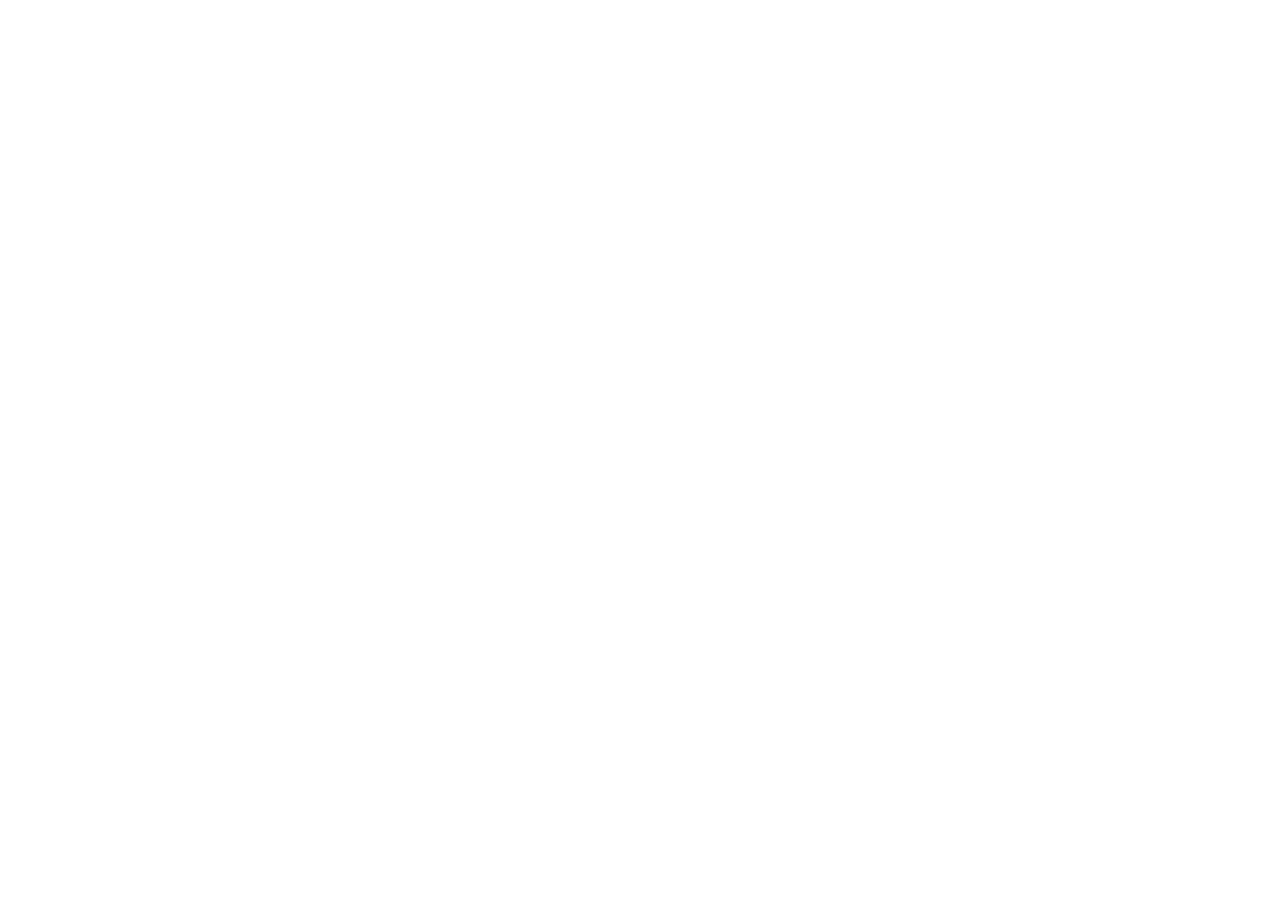
==== index.html @ 1fd0b56e "basic styles" ====
<!DOCTYPE html>
<html lang="en">
<head>
    <meta charset="UTF-8">
    <meta name="viewport" content="width=device-width, initial-scale=1.0">
    <title>Car Sharing</title>
    <link rel="stylesheet" href="css/reset.css">
    <link rel="stylesheet" href="css/style.css">
</head>
<body>
    
</body>
</html>
---- css/style.css ----
* {
    box-sizing: border-box;
}
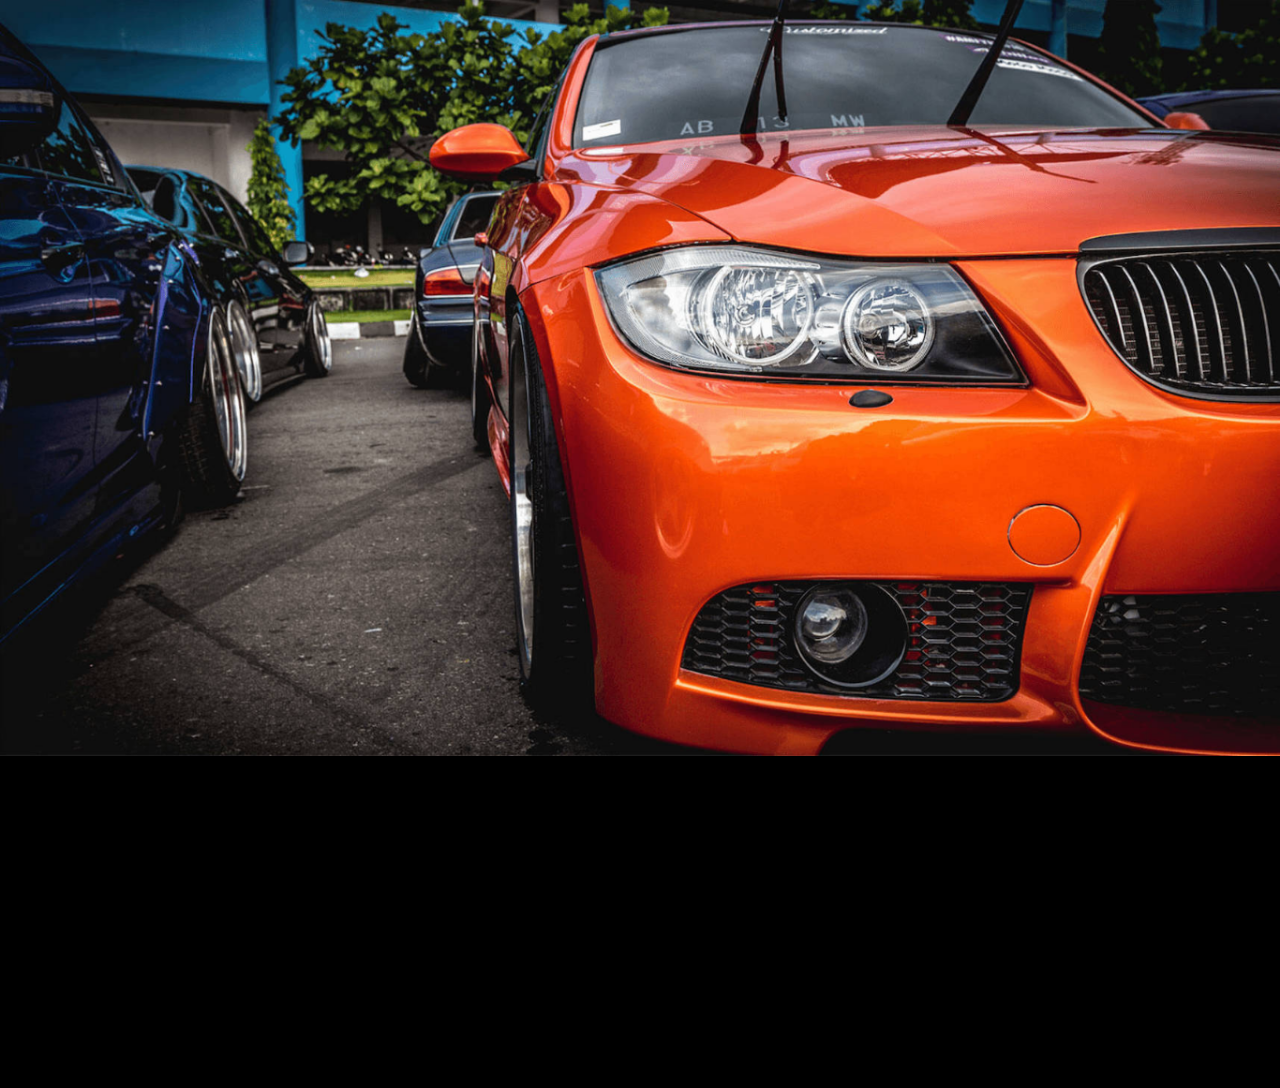
==== commit 4885a709: "container header - background" ====
--- a/index.html
+++ b/index.html
@@ -1,13 +1,25 @@
 <!DOCTYPE html>
 <html lang="en">
+
 <head>
     <meta charset="UTF-8">
     <meta name="viewport" content="width=device-width, initial-scale=1.0">
     <title>Car Sharing</title>
     <link rel="stylesheet" href="css/reset.css">
     <link rel="stylesheet" href="css/style.css">
+    <link rel="preconnect" href="https://fonts.googleapis.com">
+    <link rel="preconnect" href="https://fonts.gstatic.com" crossorigin>
+    <link href="https://fonts.googleapis.com/css2?family=Nunito+Sans:ital,opsz,wght@0,6..12,200..1000;1,6..12,200..1000&display=swap" rel="stylesheet">
 </head>
+
 <body>
-    
+    <div class="container-page">
+        
+        <div class="container-header">
+            
+        </div>
+
+    </div>
 </body>
+
 </html>--- a/css/style.css
+++ b/css/style.css
@@ -1,3 +1,35 @@
 * {
     box-sizing: border-box;
+}
+
+:root {
+   --primary-color: #FF0000;
+   --primary-text-color: #FFFFFF;
+   --h2-color-text: #000000;
+   --header-background-color: #00000066;
+   --nav-opacity-color: #FFFFFF33;
+   --h1-text-shadow: #00000040;
+   --primary-shadow: #FF00004D;
+   --secondary-header-btn-color: #FFFFFF29;
+   --blog-text-color: #6A6A6A;
+   --servis-footer-background-color: #28272C;
+   --service-kontakt-text-color: #B2B2B2;
+   --form-border-copyr-color: #D1D1D1;
+    --primary-font: "nunito sans",sans-serif;
+    --secondary-font: "open sans", sans-serif;
+}
+
+body {
+
+}
+.container-page {
+}
+
+.container-header {
+    height: 1088px; 
+    background-image: url("../images/Image.png");
+    background-repeat: no-repeat;
+    background-size: contain;
+    background-color: #000000;
+    opacity: 1;
 }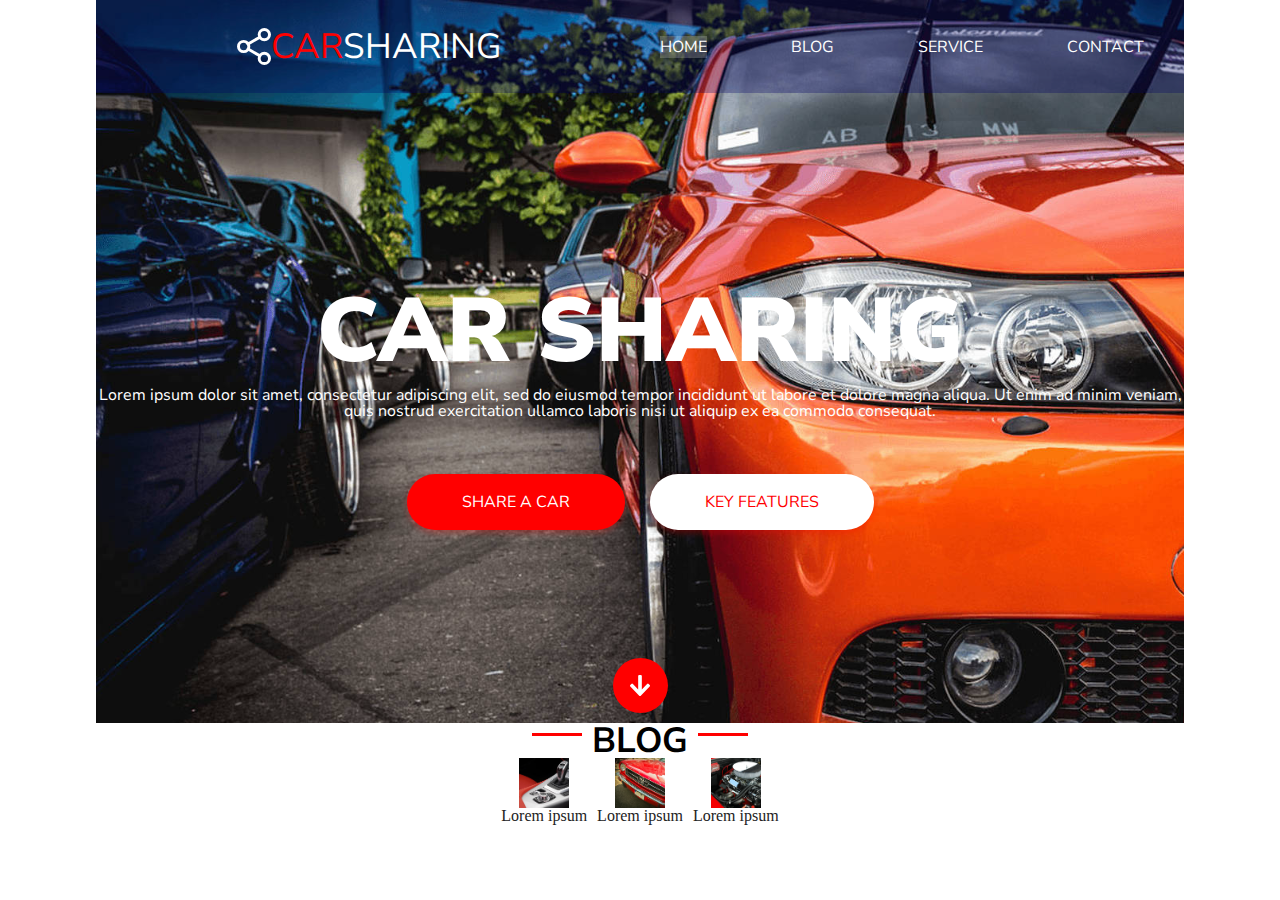
==== commit a07c3f21: "some changes WIP" ====
--- a/index.html
+++ b/index.html
@@ -13,13 +13,68 @@
 </head>
 
 <body>
-    <div class="container-page">
-        
-        <div class="container-header">
+    <div class="intro">
+        <header class="container-header">
+            <div class="header-logo">
+                <img src="./images/Icon.svg" alt="icon">
+                <span class="car">car</span> 
+                <span class="sharing">sharing</span>
+            </div>
+            <nav class="menu">
+                <ul class="menu-list">
+                    <li class="menu-list-item"><a href="#" class="menu-a-active">HOME</a></li>
+                    <li class="menu-list-item"><a href="#" class="menu-a">BLOG</a></li>
+                    <li class="menu-list-item"><a href="#" class="menu-a">SERVICE</a></li>
+                    <li class="menu-list-item"><a href="#" class="menu-a">CONTACT</a></li>
+                </ul>
+            </nav>
+        </header>
+        <div class="main">
+            <div class="bg-image">
+                <div class="main-text-block">
+                    <h1 class="h1-text">car sharing</h1>
+                    <div class="main-text">Lorem ipsum dolor sit amet, consectetur adipiscing elit, sed do eiusmod tempor incididunt ut labore et dolore magna aliqua. Ut enim ad minim veniam, quis nostrud exercitation ullamco laboris nisi ut aliquip ex ea commodo consequat.</div>
+                    <div class="main-btn">
+                        <div class="main-primary-btn">share a car</div>
+                        <div class="main-secondary-btn">key features</div>
+                    </div>
+                </div>
+                <div class="arrow">
+                    <img src="./images/Icon Arrow Down.svg">
+                </div>
+            </div>
+        </div>
+    </div>
+
+    <section class="blog">
+        <h2 class="h2-title">blog</h2>
+        <section class="blog-articles">
+
+            <div class="b-article">
+                <div class="b-article-image1"></div>
+                <div class="b-article-text">
+                    Lorem ipsum
+                </div>
+            </div>
+
+            <div class="b-article">
+                <div class="b-article-image2"></div>
+                <div class="b-article-text">
+                    Lorem ipsum
+                </div>
+            </div>
+
+            <div class="b-article">
+                <div class="b-article-image3"></div>
+                <div class="b-article-text">
+                    Lorem ipsum
+                </div>
+            </div>
             
-        </div>
+            </div>
+        </section>
+    </section>
 
-    </div>
 </body>
 
 </html>--- a/css/style.css
+++ b/css/style.css
@@ -20,16 +20,240 @@
 }
 
 body {
-
-}
-.container-page {
+    display:flex;
+    flex-direction: column;
+    justify-content: center;
+    align-items: center;
 }
 
 .container-header {
-    height: 1088px; 
-    background-image: url("../images/Image.png");
+    display: flex;
+    flex-direction: row;
+    justify-content: space-between;
+    max-width: 1088px;
+    background-color: rgba(0, 0, 102, 0.3);
+    height: 93px;
+    flex-grow: 1;
+}
+
+.header-logo {
+    display: flex;
+    flex-direction: row;
+    align-items: center;
+    font-family: var(--primary-font);
+    font-size: 35px;
+    text-transform: uppercase;
+    margin-left: 141px;
+}
+.car {
+    color: var(--primary-color);
+}
+.sharing {
+    color: var(--primary-text-color);
+}
+
+.menu {
+    color: var(--primary-text-color);
+    font-family: var(--primary-font);
+    display: inline-block;
+    flex-direction: column;
+    align-content: center;
+
+}
+.menu-list {
+    display: inline-block;
+    flex-direction: row;
+    align-items: center;
+}
+.menu-list-item {
+    display: inline-block;
+    flex-direction: row;
+    align-items: center;
+    padding: 30px 40px;
+    flex-grow: 1;
+}
+.menu-a {
+    color: var(--primary-text-color);
+    text-decoration: none;
+}
+
+.menu-a-active {
+    color: var(--primary-text-color);
+    text-decoration: none;
+    background: #FFFFFF33;
+    opacity: 1;
+}
+
+.intro{
+    background: url("../images/Image.png");
     background-repeat: no-repeat;
-    background-size: contain;
-    background-color: #000000;
-    opacity: 1;
+    background-color: rgba(255, 255, 255, 0.3);
+    max-width: 1088px;
+
+}
+
+.main {
+    max-width: 1088px;
+    display: flex;
+    justify-content: center;
+    align-items: center;
+    position: relative;
+}
+
+.bg-image {
+    height: 70vh;
+    max-width: 1088px;
+    display: flex;
+    justify-content: center;
+    align-items: center;
+}
+
+.main-text-block {
+    display: flex;
+    flex-direction: column;
+    justify-content: center;
+    align-items: center;
+    max-height: 65%;
+}
+
+.h1-text {
+    text-transform: uppercase;
+    color: var(--primary-text-color);
+    font-family: var(--primary-font);
+    font-size: 90px;
+    font-weight: 900;
+}
+
+.main-text {
+    color: var(--primary-text-color);
+    font-family: var(--primary-font);
+    font-size: 16px;
+    text-align: center;
+    margin-top: 10px;
+}
+
+.main-btn {
+    display: flex;
+    flex-direction: row;
+    justify-content: center;
+    margin-top: 55px;
+}
+
+.main-primary-btn {
+    text-transform: uppercase;
+    color: var(--primary-text-color);
+    font-family: var(--primary-font);
+    text-shadow: var(--primary-shadow);
+    font-size: 16px;
+    text-align: center;
+    border: none;
+    border-radius: 40px;
+    background-color: var(--primary-color);
+    box-shadow: 0px 3px 6px #FF00004D;
+    padding: 20px 55px;
+    margin-right: 25px;
+    
+}
+.main-secondary-btn {
+    text-transform: uppercase;
+    color: var(--primary-color);
+    font-family: var(--primary-font);
+    text-shadow: var(--primary-shadow);
+    font-size: 16px;
+    text-align: center;
+    border: none;
+    border-radius: 40px;
+    background-color: var(--primary-text-color);
+    box-shadow: 0px 3px 6px #FF00004D;
+    padding: 20px 55px;
+}
+
+.arrow {
+    background: var(--primary-color);
+    border-style: none;
+    border-radius: 50%;
+    width: 55px;
+    height: 55px;
+    display: flex;
+    align-items: bottom;
+    justify-items: center;
+    padding: 17px;
+    position: absolute;
+    bottom: 10px;
+}
+
+.blog{
+    display: flex;
+    flex-direction: column;
+    justify-content: center;
+    align-items: center;
+    width: 1088px;
+    max-height: 100vh;
+}
+
+.h2-title {
+    text-transform: uppercase;
+    font-family: var(--primary-font);
+    font-size: 35px;
+    font-weight: bold;
+    color: var(--h2-color-text);
+    display: flex;
+    flex-direction: row;
+    justify-content: center;
+}
+
+.h2-title::before, .h2-title::after {
+    content: "";
+    display: inline-block;
+    height: 3px;
+    width: 50px;
+    background-color: var(--primary-color);
+    margin: 10px;
+}
+
+.blog-articles {
+    display: flex;
+    flex-direction: space-around;
+    justify-content: center;
+    flex-grow: 1;
+    max-width: 100%;
+    max-height: 90vh;
+    gap: 10px;
+}
+
+.b-article{
+    display: flex;
+    flex-direction: column;
+    align-items: center;
+
+}
+
+.b-article-image1 {
+    background-image: url("../images/photo1.png");
+    background-size: cover;
+    height: 50px;
+    width: 50px;
+    display: flex;
+    justify-content: center;
+    align-self: center;
+}
+
+.b-article-image2 {
+    background-image: url("../images/photo2.png");
+    background-size: cover;
+    height: 50px;
+    width: 50px;
+    display: flex;
+    justify-content: center;
+    align-items: center;
+}
+
+.b-article-image3 {
+    background-image: url("../images/photo3.png");
+    background-size: cover;
+    height: 50px;
+    width: 50px;
+    display: flex;
+    justify-content: center;
+    align-items: center;
 }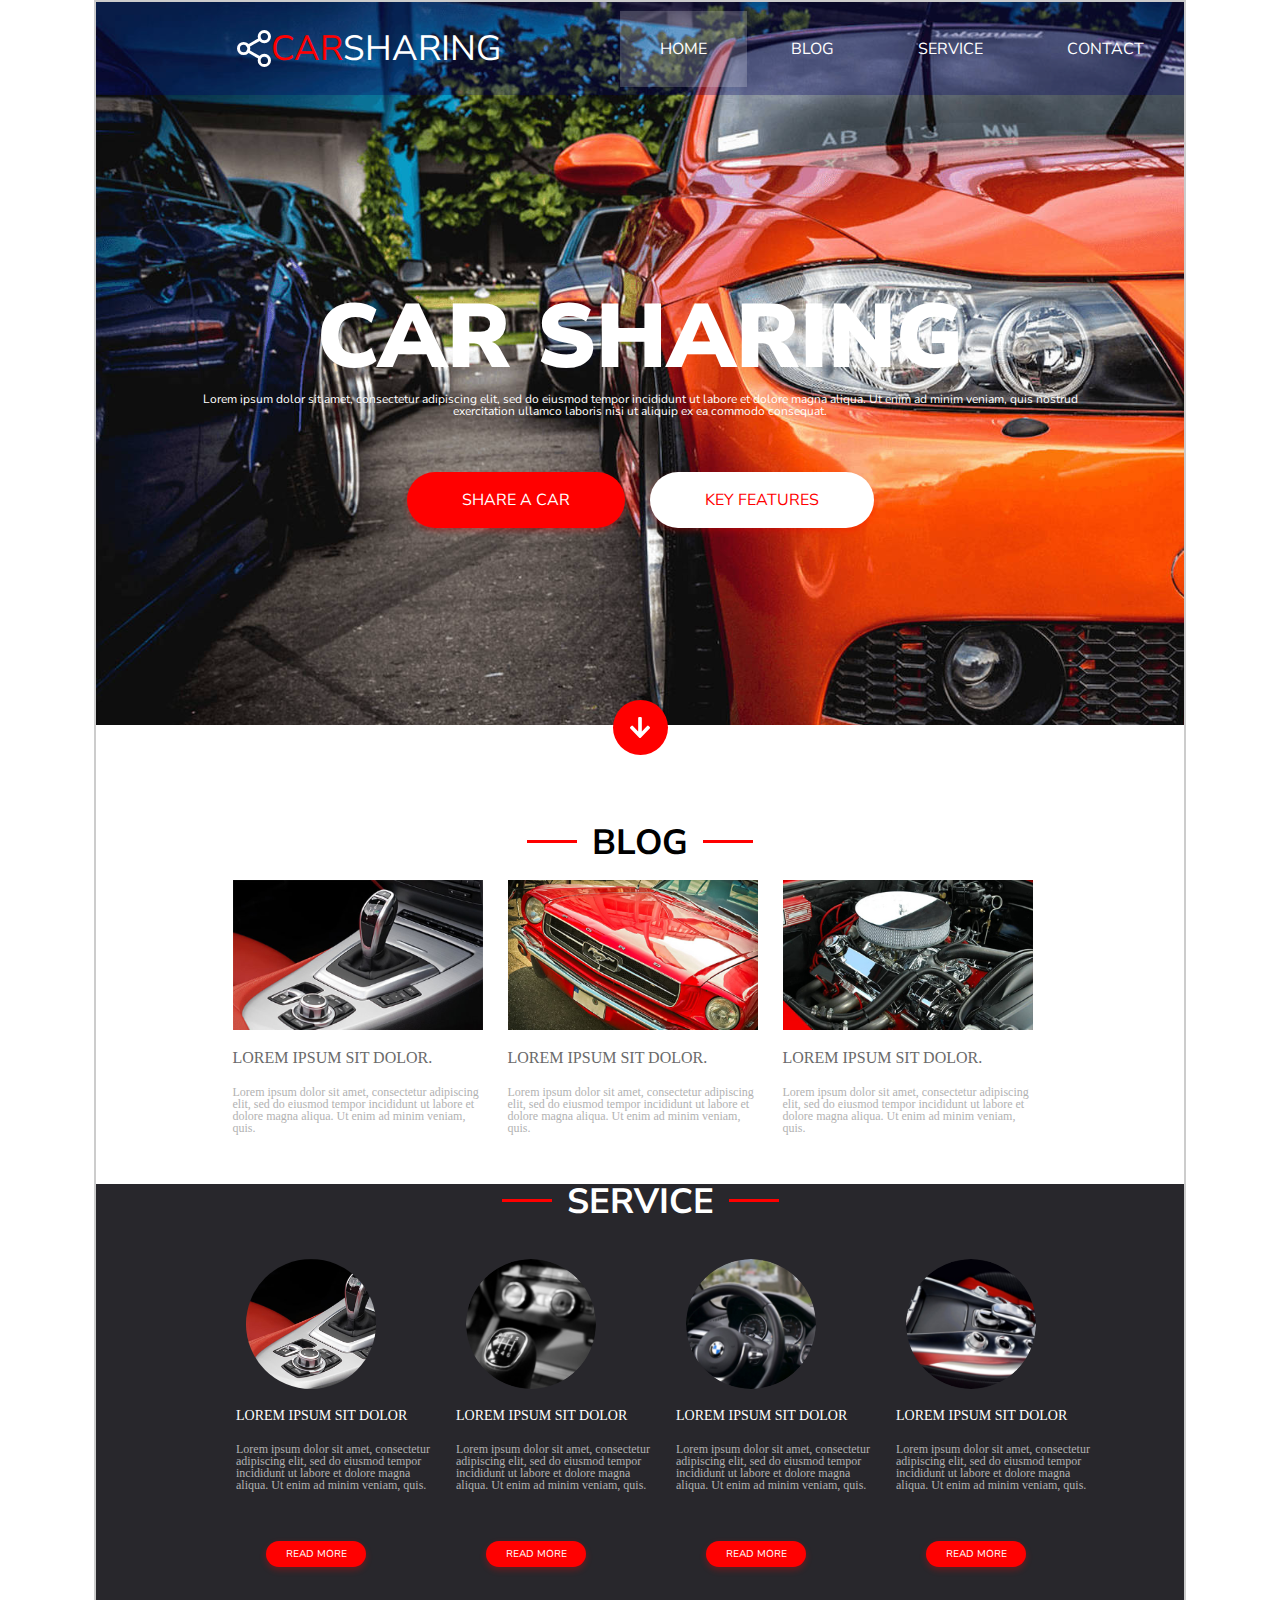
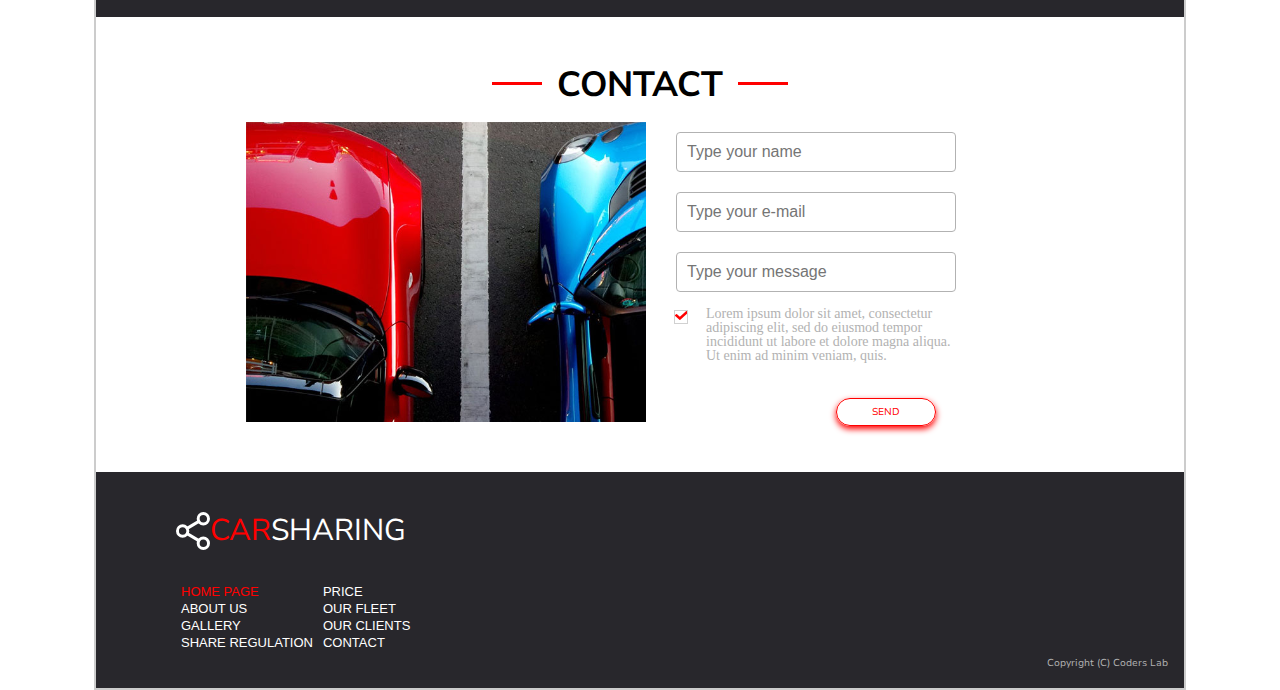
==== commit 98e7dcfa: "car sharing done" ====
--- a/index.html
+++ b/index.html
@@ -13,6 +13,7 @@
 </head>
 
 <body>
+<div class="page">    
     <div class="intro">
         <header class="container-header">
             <div class="header-logo">
@@ -22,7 +23,7 @@
             </div>
             <nav class="menu">
                 <ul class="menu-list">
-                    <li class="menu-list-item"><a href="#" class="menu-a-active">HOME</a></li>
+                    <li class="menu-list-item"><a href="#" class="menu-a">HOME</a></li>
                     <li class="menu-list-item"><a href="#" class="menu-a">BLOG</a></li>
                     <li class="menu-list-item"><a href="#" class="menu-a">SERVICE</a></li>
                     <li class="menu-list-item"><a href="#" class="menu-a">CONTACT</a></li>
@@ -53,28 +54,129 @@
             <div class="b-article">
                 <div class="b-article-image1"></div>
                 <div class="b-article-text">
-                    Lorem ipsum
+                    Lorem ipsum sit dolor.
+                </div>
+                <div class="b-article-text-long">Lorem ipsum dolor sit amet, consectetur adipiscing elit, sed do eiusmod tempor incididunt ut labore et dolore magna aliqua. Ut enim ad minim veniam, quis.
                 </div>
             </div>
 
             <div class="b-article">
                 <div class="b-article-image2"></div>
                 <div class="b-article-text">
-                    Lorem ipsum
+                    Lorem ipsum sit dolor.
+                </div>
+                <div class="b-article-text-long">Lorem ipsum dolor sit amet, consectetur adipiscing elit, sed do eiusmod tempor incididunt ut labore et dolore magna aliqua. Ut enim ad minim veniam, quis.
                 </div>
             </div>
 
             <div class="b-article">
                 <div class="b-article-image3"></div>
                 <div class="b-article-text">
-                    Lorem ipsum
+                    Lorem ipsum sit dolor.
                 </div>
-            </div>
-            
+                <div class="b-article-text-long">Lorem ipsum dolor sit amet, consectetur adipiscing elit, sed do eiusmod tempor incididunt ut labore et dolore magna aliqua. Ut enim ad minim veniam, quis.
+                </div>
             </div>
         </section>
     </section>
+    <!--------------------tady začíná service--------------->
+    <section class="service">
+        
+            <div class="h1-box">
+                <h2 class="h2-title">service</h2>
+            </div>
+            <div class="main-box-service">
 
+                <div class="minor-box-service">
+                    <div class="service-image"></div>
+                    <div class="service-title">Lorem ipsum sit dolor</div>
+                    <div class="service-text">Lorem ipsum dolor sit amet, consectetur adipiscing elit, sed do eiusmod tempor incididunt ut labore et dolore magna aliqua. Ut enim ad minim veniam, quis.</div>
+                    <div class="minor-button">Read more</div>
+                </div>
+                
+                <div class="minor-box-service">
+                    <div class="service-image1"></div>
+                    <div class="service-title">Lorem ipsum sit dolor</div>
+                    <div class="service-text">Lorem ipsum dolor sit amet, consectetur adipiscing elit, sed do eiusmod tempor incididunt ut labore et dolore magna aliqua. Ut enim ad minim veniam, quis.</div>
+                    <div class="minor-button">Read more</div>
+                </div>
+                
+                <div class="minor-box-service">
+                   <div class="service-image2"></div>
+                   <div class="service-title">Lorem ipsum sit dolor</div>
+                   <div class="service-text">Lorem ipsum dolor sit amet, consectetur adipiscing elit, sed do eiusmod tempor incididunt ut labore et dolore magna aliqua. Ut enim ad minim veniam, quis.</div>
+                   <div class="minor-button">Read more</div>
+                </div>
+               <div class="minor-box-service">
+                 <div class="service-image3"></div>
+                 <div class="service-title">Lorem ipsum sit dolor</div>
+                 <div class="service-text">Lorem ipsum dolor sit amet, consectetur adipiscing elit, sed do eiusmod tempor incididunt ut labore et dolore magna aliqua. Ut enim ad minim veniam, quis.</div>
+                 <div class="minor-button">Read more</div>
+              </div>
+            </div>
+    </section>
+    
+    <section class="contact">
+
+        <div class="h1-box">
+            <h2 class="h2-title">contact</h2>
+
+            <div class="main-box-contact">
+
+                <div class="contact-image"></div>
+                <div class="form-text-box">
+                    <form class="input-form">
+                        <label for="name"></label>
+                        <input type="text" id="name" name="name" class="input-box" placeholder="Type your name">
+                    
+                        <label for="email"></label>
+                        <input type="email" id="email" name="email" class="input-box" placeholder="Type your e-mail">
+                   
+                        <label for="message"></label>
+                        <input type="message" id="message" name="message" class="input-box" placeholder="Type your message">
+                   <div class="check-contact-box">
+                        <div class="check-box-image"> </div> 
+                        <div class="text-contact">Lorem ipsum dolor sit amet, consectetur adipiscing elit, sed do eiusmod tempor incididunt ut labore et dolore magna aliqua. Ut enim ad minim veniam, quis.</div>   
+                   </div>
+                    <div class="minor-button-contact">send</div>
+                </div>
+            </div>
+        </div>
+    </section>
+    
+    <footer>
+        <div class="footer-box">
+
+            <div class="footer-logo-box">
+
+                <div class="footer-logo"></div>
+                <img src="./images/Icon.svg" alt="icon">
+                <span class="car">car</span> 
+                <span class="sharing">sharing</span>
+            </div>
+            <div class="footer-menu-box">
+                <nav class="menu-footer">
+                    <ul class="menu-list-footer">
+                        <li class="footer-list-item"><a href="#" class="menu-b-active">HOME PAGE</a></li>
+                        <li class="footer-list-item"><a href="#" class="menu-b">ABOUT US</a></li>
+                        <li class="footer-list-item"><a href="#" class="menu-b">GALLERY</a></li>
+                        <li class="footer-list-item"><a href="#" class="menu-b">SHARE REGULATION</a></li>
+                    </ul>
+                </nav>
+                <nav class="menu-footer">
+                    <ul class="menu-list-footer">
+                        <li class="footer-list-item"><a href="#" class="menu-b">PRICE</a></li>
+                        <li class="footer-list-item"><a href="#" class="menu-b">OUR FLEET</a></li>
+                        <li class="footer-list-item"><a href="#" class="menu-b">OUR CLIENTS</a></li>
+                        <li class="footer-list-item"><a href="#" class="menu-b">CONTACT</a></li>
+                    </ul>
+                </nav>
+            </div>    
+            <div class="footer-copy">Copyright (C) Coders Lab</div>
+        </div>
+    </footer>
+
+</div>    
 </body>
 
 </html>--- a/css/style.css
+++ b/css/style.css
@@ -26,6 +26,10 @@
     align-items: center;
 }
 
+.page {
+    border: 2px solid rgba(0, 0, 0, 0.2);
+}
+
 .container-header {
     display: flex;
     flex-direction: row;
@@ -72,16 +76,22 @@
     padding: 30px 40px;
     flex-grow: 1;
 }
-.menu-a {
-    color: var(--primary-text-color);
-    text-decoration: none;
-}
-
-.menu-a-active {
+
+.menu-list-item:first-child {
     color: var(--primary-text-color);
     text-decoration: none;
     background: #FFFFFF33;
-    opacity: 1;
+}
+
+.menu-a {
+    color: var(--primary-text-color);
+    text-decoration: none;
+}
+
+.menu-a-active {
+    color: var(--primary-text-color);
+    text-decoration: none;
+    background: #FFFFFF33;
 }
 
 .intro{
@@ -103,6 +113,7 @@
 .bg-image {
     height: 70vh;
     max-width: 1088px;
+    opacity:0,3;
     display: flex;
     justify-content: center;
     align-items: center;
@@ -127,9 +138,11 @@
 .main-text {
     color: var(--primary-text-color);
     font-family: var(--primary-font);
-    font-size: 16px;
+    font-size: 12px;
     text-align: center;
     margin-top: 10px;
+    margin-left: 100px;
+    margin-right: 100px;
 }
 
 .main-btn {
@@ -175,11 +188,12 @@
     width: 55px;
     height: 55px;
     display: flex;
-    align-items: bottom;
+    align-items:bottom;
     justify-items: center;
     padding: 17px;
-    position: absolute;
-    bottom: 10px;
+    position:absolute;
+    bottom: -30px;
+    
 }
 
 .blog{
@@ -189,6 +203,7 @@
     align-items: center;
     width: 1088px;
     max-height: 100vh;
+    margin-top: 50px;
 }
 
 .h2-title {
@@ -200,6 +215,8 @@
     display: flex;
     flex-direction: row;
     justify-content: center;
+    margin-top: 50px;
+    margin-bottom: 20px;
 }
 
 .h2-title::before, .h2-title::after {
@@ -208,7 +225,7 @@
     height: 3px;
     width: 50px;
     background-color: var(--primary-color);
-    margin: 10px;
+    margin: 15px;
 }
 
 .blog-articles {
@@ -225,14 +242,14 @@
     display: flex;
     flex-direction: column;
     align-items: center;
-
+    margin-right: 15px;
 }
 
 .b-article-image1 {
     background-image: url("../images/photo1.png");
     background-size: cover;
-    height: 50px;
-    width: 50px;
+    height: 150px;
+    width: 250px;
     display: flex;
     justify-content: center;
     align-self: center;
@@ -241,8 +258,8 @@
 .b-article-image2 {
     background-image: url("../images/photo2.png");
     background-size: cover;
-    height: 50px;
-    width: 50px;
+    height: 150px;
+    width: 250px;
     display: flex;
     justify-content: center;
     align-items: center;
@@ -251,9 +268,336 @@
 .b-article-image3 {
     background-image: url("../images/photo3.png");
     background-size: cover;
-    height: 50px;
+    height: 150px;
+    width: 250px;
+    display: flex;
+    justify-content: center;
+    align-items: center;
+}
+
+.b-article-text {
+    width: 250px;
+    font-size: 16px;
+    color:var(--blog-text-color);
+    text-transform: uppercase;
+    margin-top: 20px;
+    display: flex;
+    flex-direction: row;
+    justify-content: flex-start;
+    align-items: flex-start;
+    
+}
+.b-article-text-long{
+    width: 250px;
+    font-size: 12px;
+    color:var(--service-kontakt-text-color);
+    margin-top: 20px;
+    display: flex;
+    flex-direction: row;
+    justify-content: flex-start;
+    align-items: flex-start;
+}
+
+/*------tady začíná service------*/
+.service {
+    width: 1088px;
+    background-color:var(--servis-footer-background-color);
+    margin-top: 50px;
+}
+
+/*------tady začíná nadpis------*/
+.h1-box {
+    width: 1088px;
+}
+
+.service .h2-title {
+    text-transform: uppercase;
+    font-family: var(--primary-font);
+    font-size: 35px;
+    font-weight: bold;
+    color:var(--primary-text-color);
+    display: flex;
+    flex-direction: row;
+    justify-content: center;
+    margin-top: 50px;
+    margin-bottom: 20px;
+}
+
+.h2-title::before, .h2-title::after {
+    content: "";
+    display: inline-block;
+    height: 3px;
     width: 50px;
-    display: flex;
-    justify-content: center;
-    align-items: center;
+    background-color: var(--primary-color);
+    margin: 15px;
+}
+/*------tady začínají fotky service------*/
+.main-box-service {
+    max-width: 1088px;
+    display: flex;
+    flex-direction: row;
+    justify-content: flex-start;
+    align-content: flex-start;
+   
+}
+
+.service-image {
+    background: url("../images/photo1.png");
+    border-radius: 50%;
+    background-size: cover;
+    height: 130px;
+    width: 130px;
+    display: flex;
+    justify-content: center;
+    align-items: center;
+    margin-left: 70px;
+    margin-top: 20px;
+}
+/*------tady začínají nadpisy a texty service------*/
+.minor-box-service{
+    max-width: 220px;
+    padding-left: 80px;
+    margin-bottom: 50px;
+}
+
+.service-title {
+    width: 250px;
+    font-size: 14px;
+    color:var(--primary-text-color);
+    text-transform: uppercase;
+    margin-top: 20px;
+    display: flex;
+    flex-direction: row;
+    justify-content: flex-start;
+    align-items: flex-start;
+    margin-left: 60px;
+}
+
+.service-text {
+    width: 210px;
+    font-size: 12px;
+    color:var(--service-kontakt-text-color);
+    margin-top: 20px;
+    margin-left: 50px;
+    padding-left: 10px;
+    display: flex;
+    flex-direction: column;
+    justify-content: flex-start;
+    align-items: center;
+}
+
+.minor-button {
+    text-transform: uppercase;
+    color: var(--primary-text-color);
+    font-family: var(--primary-font);
+    text-shadow: var(--primary-shadow);
+    font-size: 10px;
+    text-align: center;
+    border: none;
+    border-radius: 40px;
+    background-color: var(--primary-color);
+    box-shadow: 0px 3px 6px #FF00004D;
+    margin-right: 25px;
+    padding: 8px 8px;
+    width: 100px;
+    margin-left: 90px;
+    margin-top: 50px;
+}
+
+.minor-button:hover, .main-primary-btn:hover, .main-secondary-btn:hover {
+    cursor: pointer;
+}
+
+.service-image1 {
+    background: url("../images/mini2.png");
+    border-radius: 50%;
+    background-size: cover;
+    height: 130px;
+    width: 130px;
+    display: flex;
+    justify-content: center;
+    align-items: center;
+    margin-left: 70px;
+    margin-top: 20px;
+}
+.service-image2 {
+    background: url("../images/mini3.png");
+    border-radius: 50%;
+    background-size: cover;
+    height: 130px;
+    width: 130px;
+    display: flex;
+    justify-content: center;
+    align-items: center;
+    margin-left: 70px;
+    margin-top: 20px;
+}
+
+.service-image3 {
+    background: url("../images/mini4.png");
+    border-radius: 50%;
+    background-size: cover;
+    height: 130px;
+    width: 130px;
+    display: flex;
+    justify-content: center;
+    align-items: center;
+    margin-left: 70px;
+    margin-top: 20px;
+}
+/*---------------tady začíná kontakt------------*/
+.contact {
+    max-width: 1088px;
+    display: flex;
+    flex-direction: row;
+}
+
+.contact-title {
+    width: 250px;
+    font-size: 14px;
+    color:var(--primary-text-color);
+    text-transform: uppercase;
+    margin-top: 20px;
+    display: flex;
+    flex-direction: row;
+    justify-content: flex-start;
+    align-items: flex-start;
+    margin-left: 60px;
+}
+.main-box-contact {
+    display: flex;
+    flex-direction: row;
+    justify-content: flex-start;
+    align-items: flex-start;
+    max-width: 1088px;
+}
+.contact-image {
+    background: url(../images/Form\ Photo.png);
+    background-repeat: none;
+    width: 400px;
+    height: 300px;
+    margin-bottom: 50px;
+    margin-left: 150px;
+    
+}
+.form-text-box {
+    max-width: 320px;
+    justify-content: flex-end;
+    padding-left: 20px;
+}
+.input-form {
+    display: flex;
+    flex-direction: column;
+    width: 300px;
+    margin:auto;
+
+}
+.input-box {
+    margin: 10px;
+    padding: 10px;
+    border: 1px solid var(--service-kontakt-text-color);
+    border-radius: 4px;
+    font-size: 16px;
+    color: var(--service-kontakt-text-color);
+    
+}
+.input-box:focus { 
+    border: 1px solid red;
+    transition: 0.3s;
+ }
+
+.text-contact {
+    display: flex;
+    flex-direction: row;
+    margin: 5px;
+    color: var(--service-kontakt-text-color);
+    font-size: 14px;
+    padding-left:5px;
+
+}
+.check-contact-box {
+    display: flex;
+    flex-direction: row;
+ 
+}
+.check-box-image {
+    background: url(../images/Icon\ Check.svg);
+    background-repeat: no-repeat;
+    margin:8px;
+    width: 10px;
+    height: 10px;
+    border: 1px solid var(--form-border-copyr-color);
+    padding:6px;
+}
+.minor-button-contact {
+    text-transform: uppercase;
+    color: var(--primary-color);
+    font-family: var(--primary-font);
+    text-shadow: var(--primary-shadow);
+    font-size: 10px;
+    text-align: center;
+    border: 1px solid var(--primary-color);
+    border-radius: 40px;
+    background-color: var(--secondary-header-btn-color);
+    box-shadow: 0px 3px 6px var(--primary-color);
+    margin-right: 25px;
+    padding: 8px 8px;
+    width: 100px;
+    margin-left: 170px;
+    margin-top: 30px;
+}
+.message-input-box {
+    height: 150px;
+}
+.footer-box {
+    max-width: 1088px;
+    background-color: var(--servis-footer-background-color);
+}
+.footer-logo-box {
+    width: 1088px;
+    display: flex;
+    flex-direction: row;
+    align-items: center;
+    font-family: var(--primary-font);
+    font-size: 30px;
+    text-transform: uppercase;
+    margin-left: 80px;
+    padding-top: 40px;
+}
+.footer-menu-box {
+    display: flex;
+    flex-direction: row;
+    margin-left: 80px;
+    margin-top: 30px;
+}
+.menu-list-footer{
+    display: flex;
+    flex-direction: column;
+    padding:5px;
+}
+
+.footer-list-item {
+    flex-direction: column;
+    font-family: var(--secondary-font);
+    font-size: 13px;
+    padding-bottom: 4px;
+}
+
+.menu-b {
+    color: var(--primary-text-color);
+    text-decoration: none;
+}
+
+.menu-b-active {
+    color: var(--primary-color);
+    text-decoration: none;
+}
+
+.footer-copy {
+    font-size: 10px;
+    color: var(--service-kontakt-text-color);
+    font-family: var(--primary-font);
+    text-align: right;
+    padding-right: 16px;
+    padding-bottom: 20px;
 }